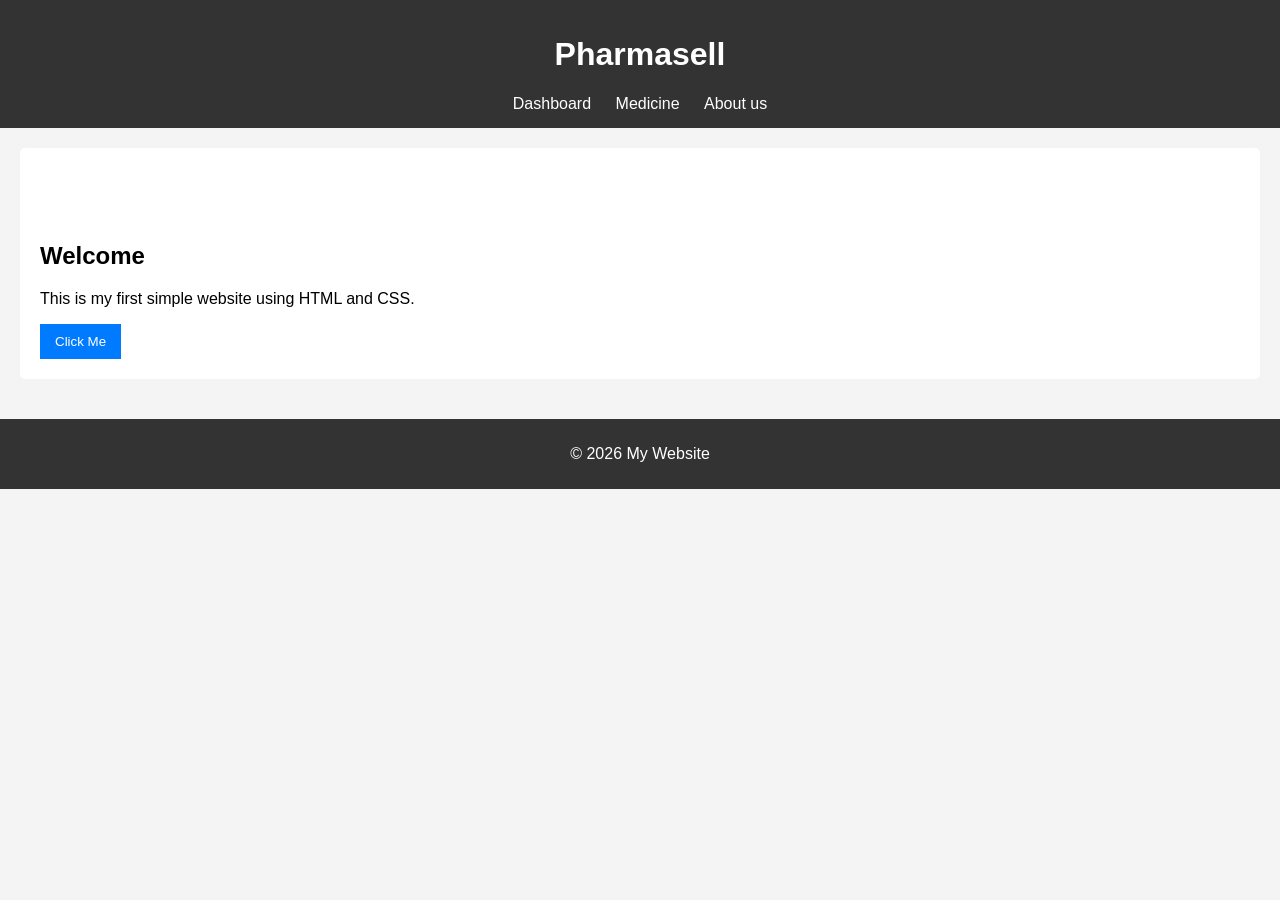
==== index.html @ 6980d39e "dawsd" ====
<!DOCTYPE html>
<html lang="en">
<head>
    <meta charset="UTF-8">
    <meta name="viewport" content="width=device-width, initial-scale=1.0">
    <title>Pharmasell</title>
    <link rel="stylesheet" href="style.css">
</head>
<body>

<header>
    <h1>Pharmasell</h1>
    <nav>
        <a href="#">Dashboard</a>
        <a href="medicine.html">Medicine</a>
        <a href="#">About us</a>
    </nav>
</header>

<main>
    <section> <br> <br> <br>
        <h2>Welcome</h2>
        <p>This is my first simple website using HTML and CSS.</p>
        <button>Click Me</button>
    </section>
</main>

<footer>
    <p>© 2026 My Website</p>
</footer>

</body>
</html>
---- style.css ----
body {
    font-family: Arial, sans-serif;
    margin: 0;
    background-color: #f4f4f4;
}

header {
    background-color: #333;
    color: white;
    padding: 15px;
    text-align: center;
}

nav a {
    color: white;
    margin: 0 10px;
    text-decoration: none;
}

main {
    padding: 20px;
}

section {
    background: white;
    padding: 20px;
    border-radius: 5px;
}

button {
    padding: 10px 15px;
    border: none;
    background: #007BFF;
    color: white;
    cursor: pointer;
}

button:hover {
    background: #0056b3;
}

footer {
    text-align: center;
    padding: 10px;
    background: #333;
    color: white;
    margin-top: 20px;
}
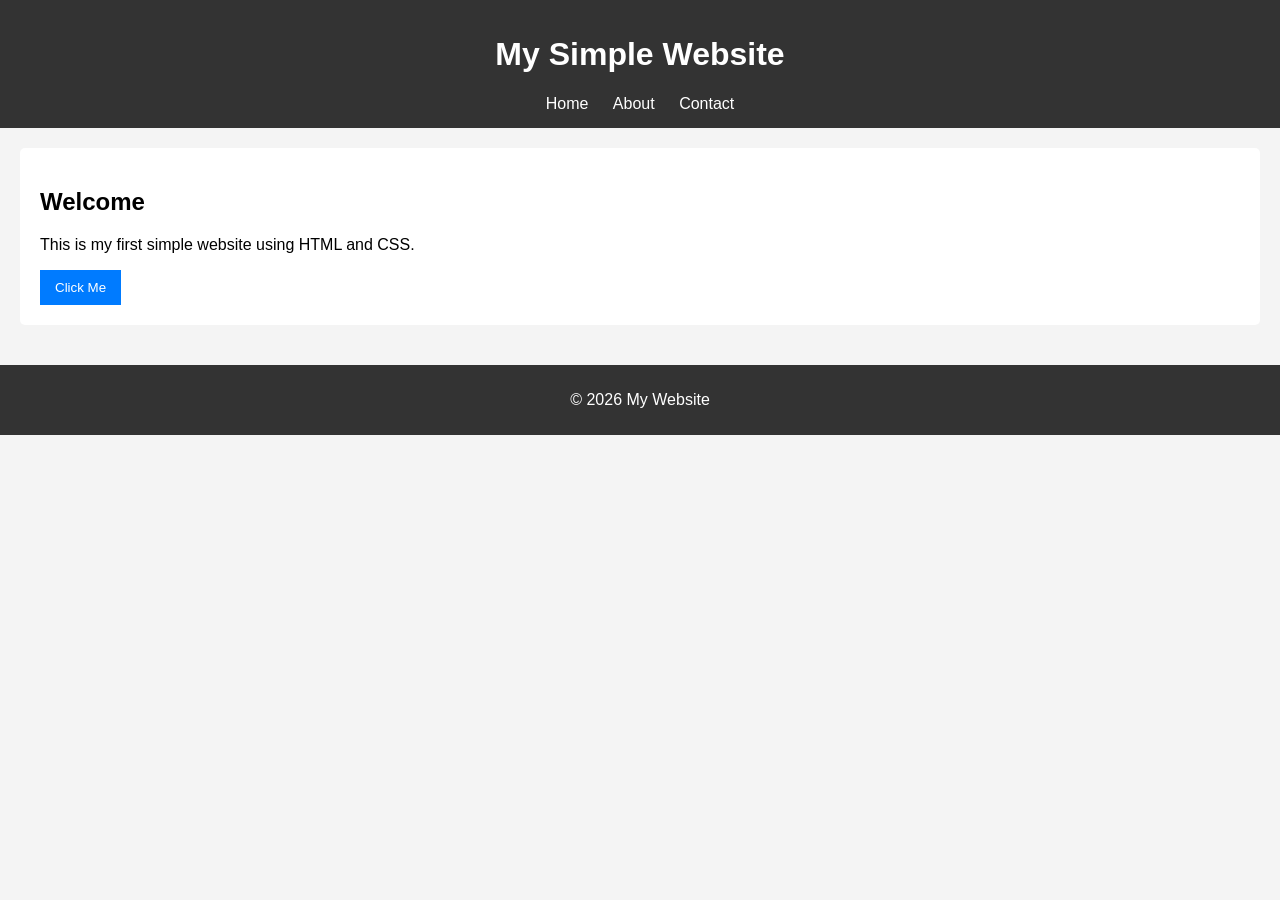
==== commit 84eb1b47: "awda" ====
--- a/index.html
+++ b/index.html
@@ -3,22 +3,22 @@
 <head>
     <meta charset="UTF-8">
     <meta name="viewport" content="width=device-width, initial-scale=1.0">
-    <title>Pharmasell</title>
-    <link rel="stylesheet" href="style.css">
+    <title>My Simple Website</title>
+    <link rel="stylesheet" href="aboutus.css">
 </head>
 <body>
 
 <header>
-    <h1>Pharmasell</h1>
+    <h1>My Simple Website</h1>
     <nav>
-        <a href="#">Dashboard</a>
-        <a href="medicine.html">Medicine</a>
-        <a href="#">About us</a>
+        <a href="#">Home</a>
+        <a href="#">About</a>
+        <a href="#">Contact</a>
     </nav>
 </header>
 
 <main>
-    <section> <br> <br> <br>
+    <section>
         <h2>Welcome</h2>
         <p>This is my first simple website using HTML and CSS.</p>
         <button>Click Me</button>
--- a/aboutus.css
+++ b/aboutus.css
@@ -0,0 +1,48 @@
+body {
+    font-family: Arial, sans-serif;
+    margin: 0;
+    background-color: #f4f4f4;
+}
+
+header {
+    background-color: #333;
+    color: white;
+    padding: 15px;
+    text-align: center;
+}
+
+nav a {
+    color: white;
+    margin: 0 10px;
+    text-decoration: none;
+}
+
+main {
+    padding: 20px;
+}
+
+section {
+    background: white;
+    padding: 20px;
+    border-radius: 5px;
+}
+
+button {
+    padding: 10px 15px;
+    border: none;
+    background: #007BFF;
+    color: white;
+    cursor: pointer;
+}
+
+button:hover {
+    background: #0056b3;
+}
+
+footer {
+    text-align: center;
+    padding: 10px;
+    background: #333;
+    color: white;
+    margin-top: 20px;
+}
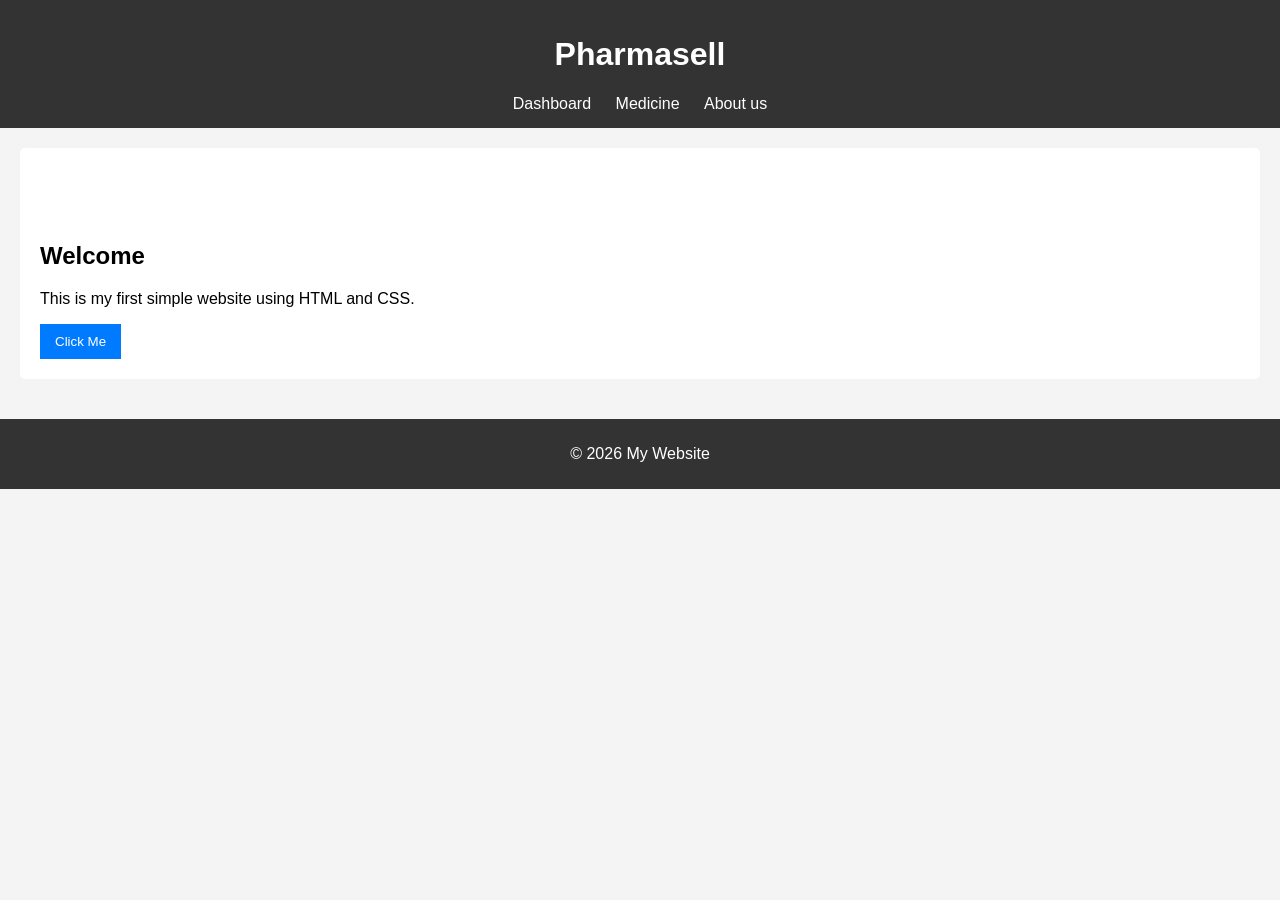
==== commit 4a891d0d: "wdwa" ====
--- a/index.html
+++ b/index.html
@@ -3,22 +3,22 @@
 <head>
     <meta charset="UTF-8">
     <meta name="viewport" content="width=device-width, initial-scale=1.0">
-    <title>My Simple Website</title>
-    <link rel="stylesheet" href="aboutus.css">
+    <title>Pharmasell</title>
+    <link rel="stylesheet" href="style.css">
 </head>
 <body>
 
 <header>
-    <h1>My Simple Website</h1>
+    <h1>Pharmasell</h1>
     <nav>
-        <a href="#">Home</a>
-        <a href="#">About</a>
-        <a href="#">Contact</a>
+        <a href="#">Dashboard</a>
+        <a href="medicine.html">Medicine</a>
+        <a href="aboutus.html">About us</a>
     </nav>
 </header>
 
 <main>
-    <section>
+    <section> <br> <br> <br>
         <h2>Welcome</h2>
         <p>This is my first simple website using HTML and CSS.</p>
         <button>Click Me</button>
--- a/style.css
+++ b/style.css
@@ -0,0 +1,48 @@
+body {
+    font-family: Arial, sans-serif;
+    margin: 0;
+    background-color: #f4f4f4;
+}
+
+header {
+    background-color: #333;
+    color: white;
+    padding: 15px;
+    text-align: center;
+}
+
+nav a {
+    color: white;
+    margin: 0 10px;
+    text-decoration: none;
+}
+
+main {
+    padding: 20px;
+}
+
+section {
+    background: white;
+    padding: 20px;
+    border-radius: 5px;
+}
+
+button {
+    padding: 10px 15px;
+    border: none;
+    background: #007BFF;
+    color: white;
+    cursor: pointer;
+}
+
+button:hover {
+    background: #0056b3;
+}
+
+footer {
+    text-align: center;
+    padding: 10px;
+    background: #333;
+    color: white;
+    margin-top: 20px;
+}
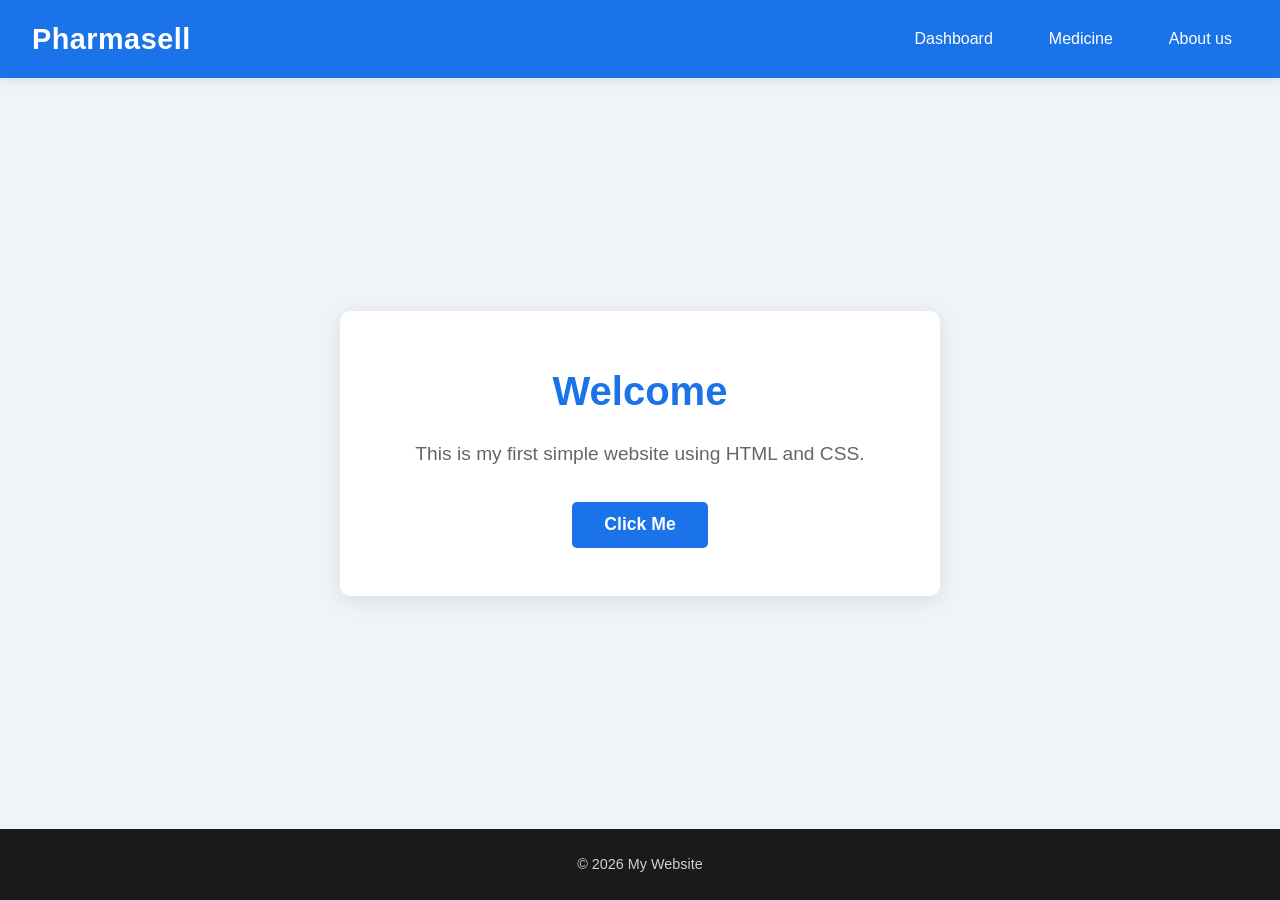
==== commit ef99f5c0: "dwas" ====
--- a/index.html
+++ b/index.html
@@ -4,7 +4,154 @@
     <meta charset="UTF-8">
     <meta name="viewport" content="width=device-width, initial-scale=1.0">
     <title>Pharmasell</title>
-    <link rel="stylesheet" href="style.css">
+    <style>
+        /* Reset and Base Styles */
+        * {
+            margin: 0;
+            padding: 0;
+            box-sizing: border-box;
+        }
+
+        body {
+            font-family: 'Segoe UI', Tahoma, Geneva, Verdana, sans-serif;
+            line-height: 1.6;
+            color: #333;
+            background-color: #f0f4f8;
+            min-height: 100vh;
+            display: flex;
+            flex-direction: column;
+        }
+
+        /* Header Styles */
+        header {
+            background-color: #1a73e8;
+            color: white;
+            padding: 1rem 2rem;
+            display: flex;
+            justify-content: space-between;
+            align-items: center;
+            box-shadow: 0 2px 10px rgba(0, 0, 0, 0.1);
+            position: sticky;
+            top: 0;
+            z-index: 100;
+        }
+
+        header h1 {
+            font-size: 1.8rem;
+            font-weight: 700;
+            letter-spacing: 0.5px;
+        }
+
+        nav {
+            display: flex;
+            gap: 1.5rem;
+        }
+
+        nav a {
+            color: white;
+            text-decoration: none;
+            font-weight: 500;
+            padding: 0.5rem 1rem;
+            border-radius: 5px;
+            transition: background-color 0.3s ease;
+        }
+
+        nav a:hover {
+            background-color: rgba(255, 255, 255, 0.2);
+        }
+
+        /* Main Content Styles */
+        main {
+            flex: 1;
+            display: flex;
+            justify-content: center;
+            align-items: center;
+            padding: 2rem;
+        }
+
+        section {
+            text-align: center;
+            background-color: white;
+            padding: 3rem 2rem;
+            border-radius: 10px;
+            box-shadow: 0 4px 20px rgba(0, 0, 0, 0.1);
+            max-width: 600px;
+            width: 100%;
+        }
+
+        section h2 {
+            font-size: 2.5rem;
+            color: #1a73e8;
+            margin-bottom: 1rem;
+        }
+
+        section p {
+            font-size: 1.2rem;
+            color: #666;
+            margin-bottom: 2rem;
+        }
+
+        button {
+            background-color: #1a73e8;
+            color: white;
+            border: none;
+            padding: 0.8rem 2rem;
+            font-size: 1.1rem;
+            font-weight: 600;
+            border-radius: 5px;
+            cursor: pointer;
+            transition: background-color 0.3s ease, transform 0.2s ease;
+        }
+
+        button:hover {
+            background-color: #1557b0;
+            transform: translateY(-2px);
+        }
+
+        button:active {
+            transform: translateY(0);
+        }
+
+        /* Footer Styles */
+        footer {
+            background-color: #1a1a1a;
+            color: white;
+            text-align: center;
+            padding: 1.5rem;
+            margin-top: auto;
+        }
+
+        footer p {
+            font-size: 0.9rem;
+            opacity: 0.8;
+        }
+
+        /* Responsive Design */
+        @media (max-width: 768px) {
+            header {
+                flex-direction: column;
+                gap: 1rem;
+                padding: 1rem;
+            }
+
+            nav {
+                gap: 0.5rem;
+            }
+
+            nav a {
+                padding: 0.4rem 0.8rem;
+                font-size: 0.9rem;
+            }
+
+            section {
+                padding: 2rem 1rem;
+            }
+
+            section h2 {
+                font-size: 2rem;
+            }
+        }
+    </style>
 </head>
 <body>
 
@@ -18,7 +165,7 @@
 </header>
 
 <main>
-    <section> <br> <br> <br>
+    <section>
         <h2>Welcome</h2>
         <p>This is my first simple website using HTML and CSS.</p>
         <button>Click Me</button>
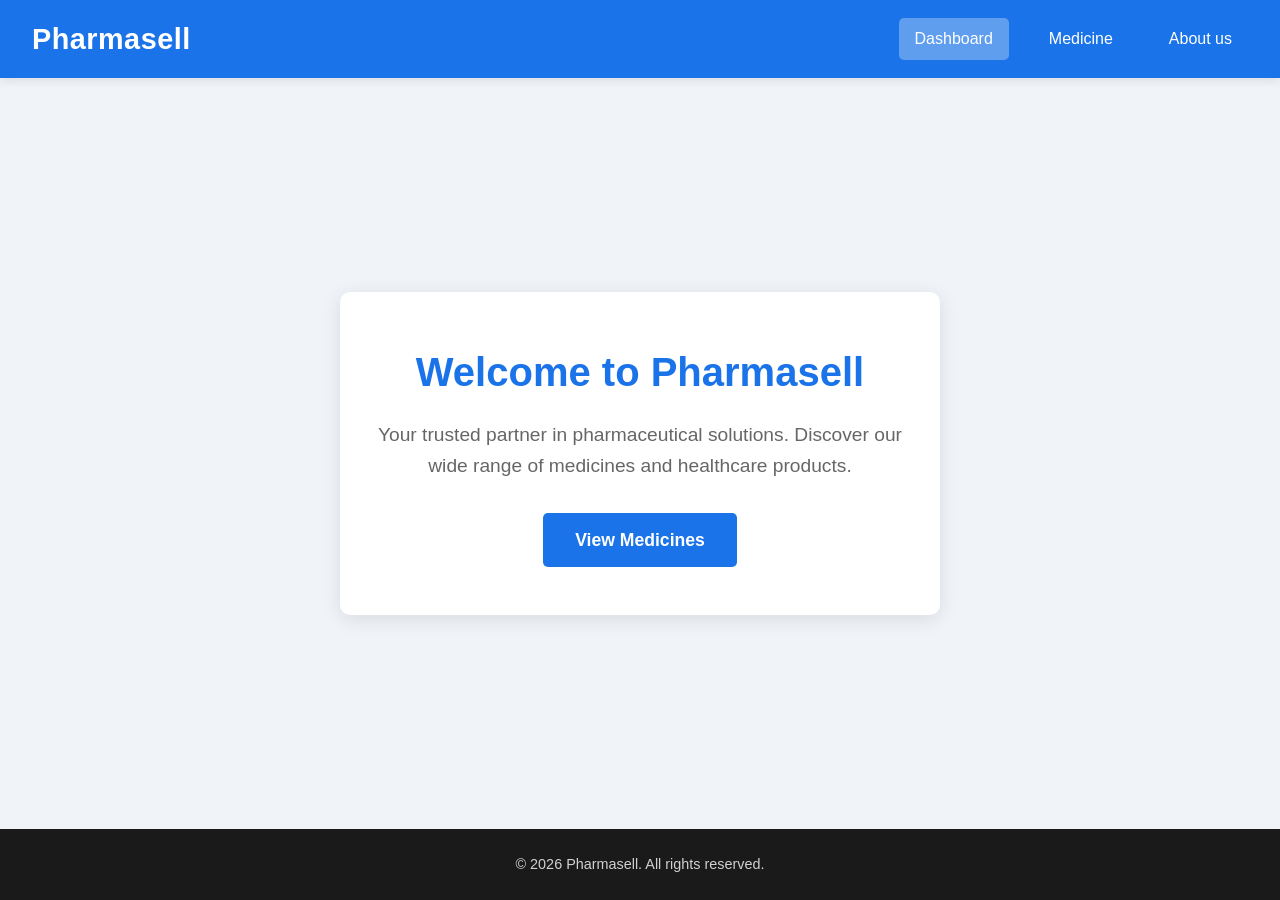
==== commit 9a3d1c82: "sQWSA" ====
--- a/index.html
+++ b/index.html
@@ -3,7 +3,7 @@
 <head>
     <meta charset="UTF-8">
     <meta name="viewport" content="width=device-width, initial-scale=1.0">
-    <title>Pharmasell</title>
+    <title>Pharmasell - Home</title>
     <style>
         /* Reset and Base Styles */
         * {
@@ -60,6 +60,10 @@
             background-color: rgba(255, 255, 255, 0.2);
         }
 
+        nav a.active {
+            background-color: rgba(255, 255, 255, 0.3);
+        }
+
         /* Main Content Styles */
         main {
             flex: 1;
@@ -69,7 +73,7 @@
             padding: 2rem;
         }
 
-        section {
+        .welcome-section {
             text-align: center;
             background-color: white;
             padding: 3rem 2rem;
@@ -79,19 +83,19 @@
             width: 100%;
         }
 
-        section h2 {
+        .welcome-section h2 {
             font-size: 2.5rem;
             color: #1a73e8;
             margin-bottom: 1rem;
         }
 
-        section p {
+        .welcome-section p {
             font-size: 1.2rem;
             color: #666;
             margin-bottom: 2rem;
         }
 
-        button {
+        .cta-button {
             background-color: #1a73e8;
             color: white;
             border: none;
@@ -101,14 +105,16 @@
             border-radius: 5px;
             cursor: pointer;
             transition: background-color 0.3s ease, transform 0.2s ease;
+            text-decoration: none;
+            display: inline-block;
         }
 
-        button:hover {
+        .cta-button:hover {
             background-color: #1557b0;
             transform: translateY(-2px);
         }
 
-        button:active {
+        .cta-button:active {
             transform: translateY(0);
         }
 
@@ -143,11 +149,11 @@
                 font-size: 0.9rem;
             }
 
-            section {
+            .welcome-section {
                 padding: 2rem 1rem;
             }
 
-            section h2 {
+            .welcome-section h2 {
                 font-size: 2rem;
             }
         }
@@ -158,22 +164,22 @@
 <header>
     <h1>Pharmasell</h1>
     <nav>
-        <a href="#">Dashboard</a>
+        <a href="index.html" class="active">Dashboard</a>
         <a href="medicine.html">Medicine</a>
         <a href="aboutus.html">About us</a>
     </nav>
 </header>
 
 <main>
-    <section>
-        <h2>Welcome</h2>
-        <p>This is my first simple website using HTML and CSS.</p>
-        <button>Click Me</button>
+    <section class="welcome-section">
+        <h2>Welcome to Pharmasell</h2>
+        <p>Your trusted partner in pharmaceutical solutions. Discover our wide range of medicines and healthcare products.</p>
+        <a href="medicine.html" class="cta-button">View Medicines</a>
     </section>
 </main>
 
 <footer>
-    <p>© 2026 My Website</p>
+    <p>© 2026 Pharmasell. All rights reserved.</p>
 </footer>
 
 </body>
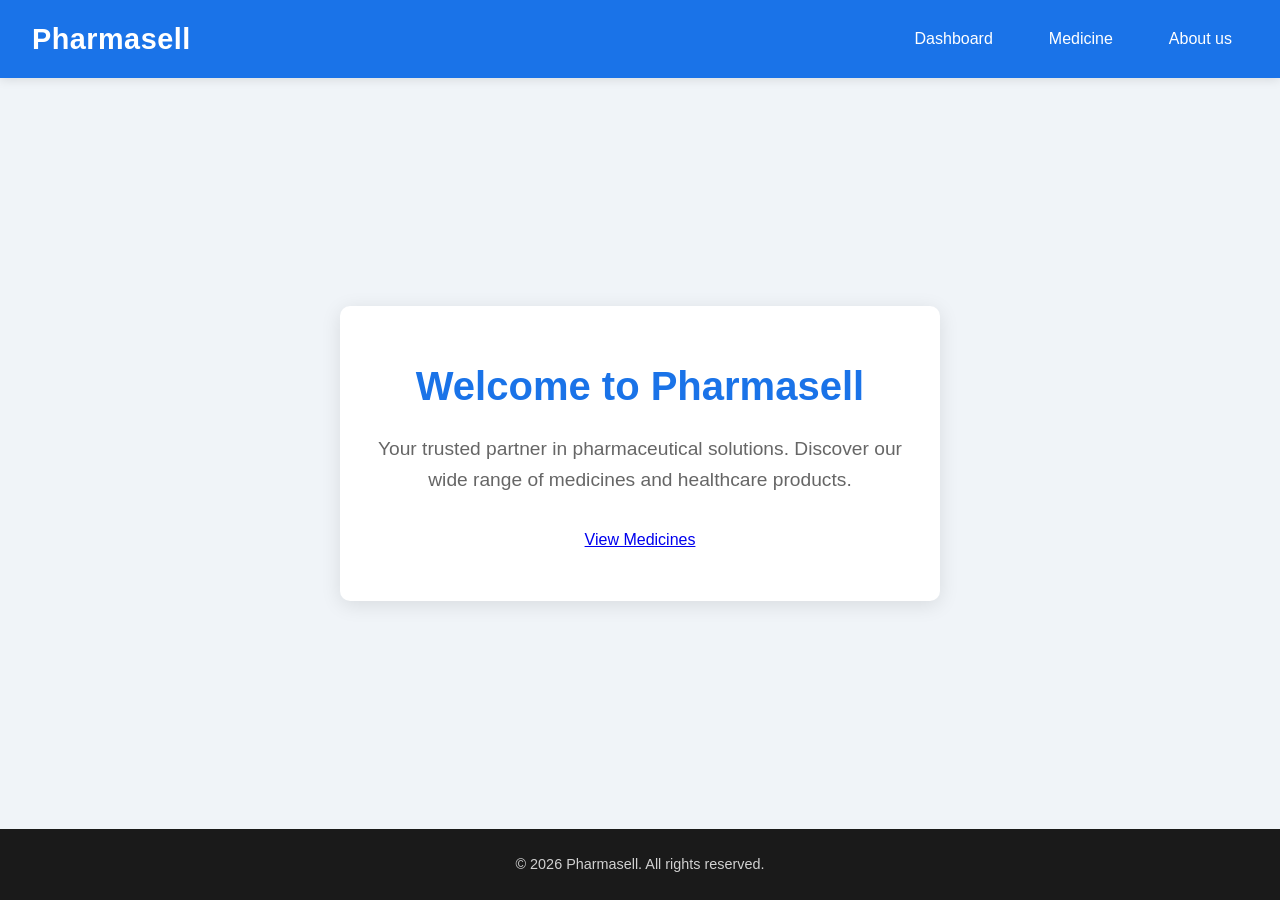
==== commit 048cd0aa: "Merge branch 'main' into lawrence" ====
--- a/index.html
+++ b/index.html
@@ -3,7 +3,7 @@
 <head>
     <meta charset="UTF-8">
     <meta name="viewport" content="width=device-width, initial-scale=1.0">
-    <title>Pharmasell - Home</title>
+    <title>Pharmasell</title>
     <style>
         /* Reset and Base Styles */
         * {
@@ -60,10 +60,6 @@
             background-color: rgba(255, 255, 255, 0.2);
         }
 
-        nav a.active {
-            background-color: rgba(255, 255, 255, 0.3);
-        }
-
         /* Main Content Styles */
         main {
             flex: 1;
@@ -73,7 +69,7 @@
             padding: 2rem;
         }
 
-        .welcome-section {
+        section {
             text-align: center;
             background-color: white;
             padding: 3rem 2rem;
@@ -83,19 +79,19 @@
             width: 100%;
         }
 
-        .welcome-section h2 {
+        section h2 {
             font-size: 2.5rem;
             color: #1a73e8;
             margin-bottom: 1rem;
         }
 
-        .welcome-section p {
+        section p {
             font-size: 1.2rem;
             color: #666;
             margin-bottom: 2rem;
         }
 
-        .cta-button {
+        button {
             background-color: #1a73e8;
             color: white;
             border: none;
@@ -105,16 +101,14 @@
             border-radius: 5px;
             cursor: pointer;
             transition: background-color 0.3s ease, transform 0.2s ease;
-            text-decoration: none;
-            display: inline-block;
         }
 
-        .cta-button:hover {
+        button:hover {
             background-color: #1557b0;
             transform: translateY(-2px);
         }
 
-        .cta-button:active {
+        button:active {
             transform: translateY(0);
         }
 
@@ -149,11 +143,11 @@
                 font-size: 0.9rem;
             }
 
-            .welcome-section {
+            section {
                 padding: 2rem 1rem;
             }
 
-            .welcome-section h2 {
+            section h2 {
                 font-size: 2rem;
             }
         }
@@ -164,7 +158,7 @@
 <header>
     <h1>Pharmasell</h1>
     <nav>
-        <a href="index.html" class="active">Dashboard</a>
+        <a href="#">Dashboard</a>
         <a href="medicine.html">Medicine</a>
         <a href="aboutus.html">About us</a>
     </nav>
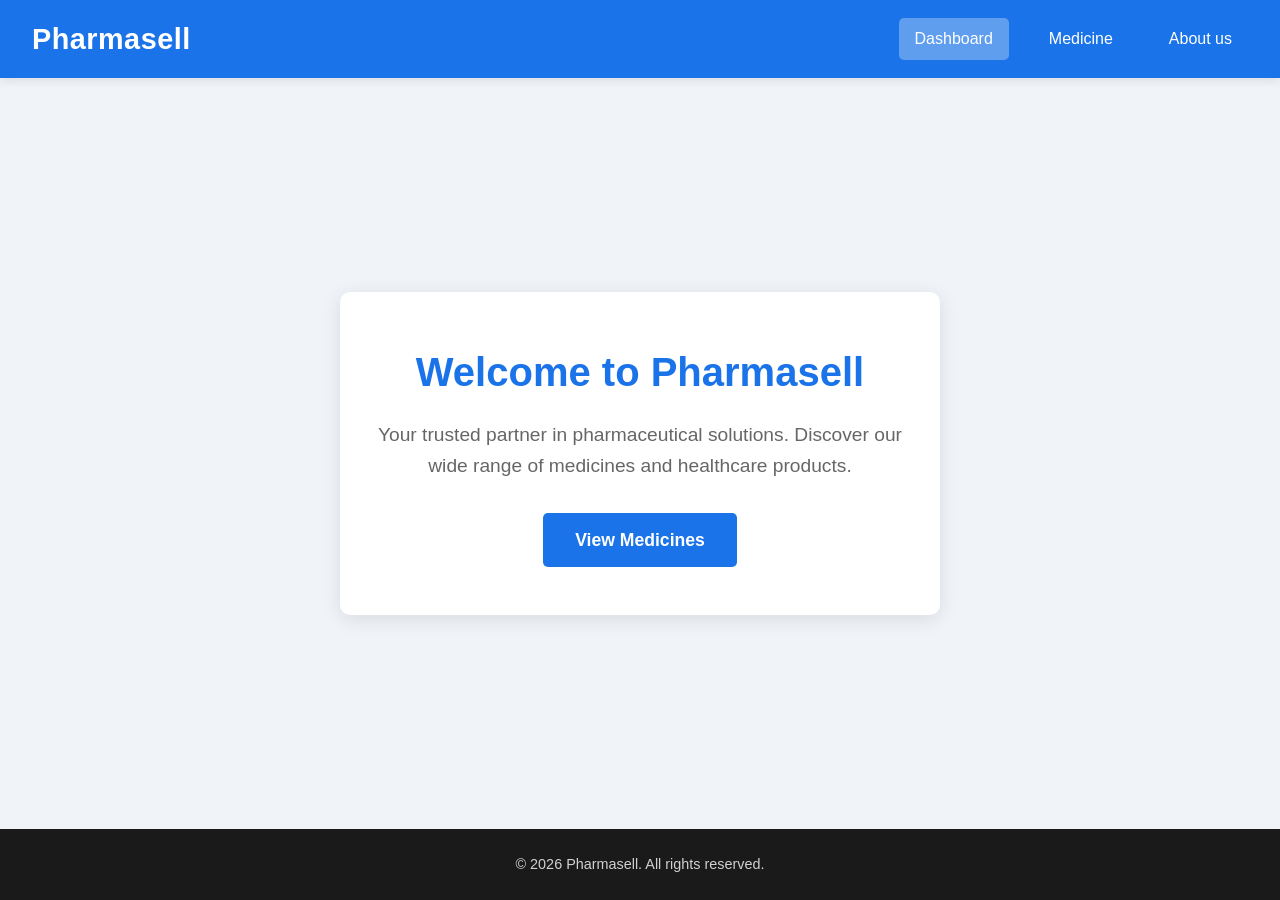
==== commit c510ed64: "sQWSA" ====
--- a/index.html
+++ b/index.html
@@ -3,7 +3,7 @@
 <head>
     <meta charset="UTF-8">
     <meta name="viewport" content="width=device-width, initial-scale=1.0">
-    <title>Pharmasell</title>
+    <title>Pharmasell - Home</title>
     <style>
         /* Reset and Base Styles */
         * {
@@ -60,6 +60,10 @@
             background-color: rgba(255, 255, 255, 0.2);
         }
 
+        nav a.active {
+            background-color: rgba(255, 255, 255, 0.3);
+        }
+
         /* Main Content Styles */
         main {
             flex: 1;
@@ -69,7 +73,7 @@
             padding: 2rem;
         }
 
-        section {
+        .welcome-section {
             text-align: center;
             background-color: white;
             padding: 3rem 2rem;
@@ -79,19 +83,19 @@
             width: 100%;
         }
 
-        section h2 {
+        .welcome-section h2 {
             font-size: 2.5rem;
             color: #1a73e8;
             margin-bottom: 1rem;
         }
 
-        section p {
+        .welcome-section p {
             font-size: 1.2rem;
             color: #666;
             margin-bottom: 2rem;
         }
 
-        button {
+        .cta-button {
             background-color: #1a73e8;
             color: white;
             border: none;
@@ -101,14 +105,16 @@
             border-radius: 5px;
             cursor: pointer;
             transition: background-color 0.3s ease, transform 0.2s ease;
+            text-decoration: none;
+            display: inline-block;
         }
 
-        button:hover {
+        .cta-button:hover {
             background-color: #1557b0;
             transform: translateY(-2px);
         }
 
-        button:active {
+        .cta-button:active {
             transform: translateY(0);
         }
 
@@ -143,11 +149,11 @@
                 font-size: 0.9rem;
             }
 
-            section {
+            .welcome-section {
                 padding: 2rem 1rem;
             }
 
-            section h2 {
+            .welcome-section h2 {
                 font-size: 2rem;
             }
         }
@@ -158,7 +164,7 @@
 <header>
     <h1>Pharmasell</h1>
     <nav>
-        <a href="#">Dashboard</a>
+        <a href="index.html" class="active">Dashboard</a>
         <a href="medicine.html">Medicine</a>
         <a href="aboutus.html">About us</a>
     </nav>
